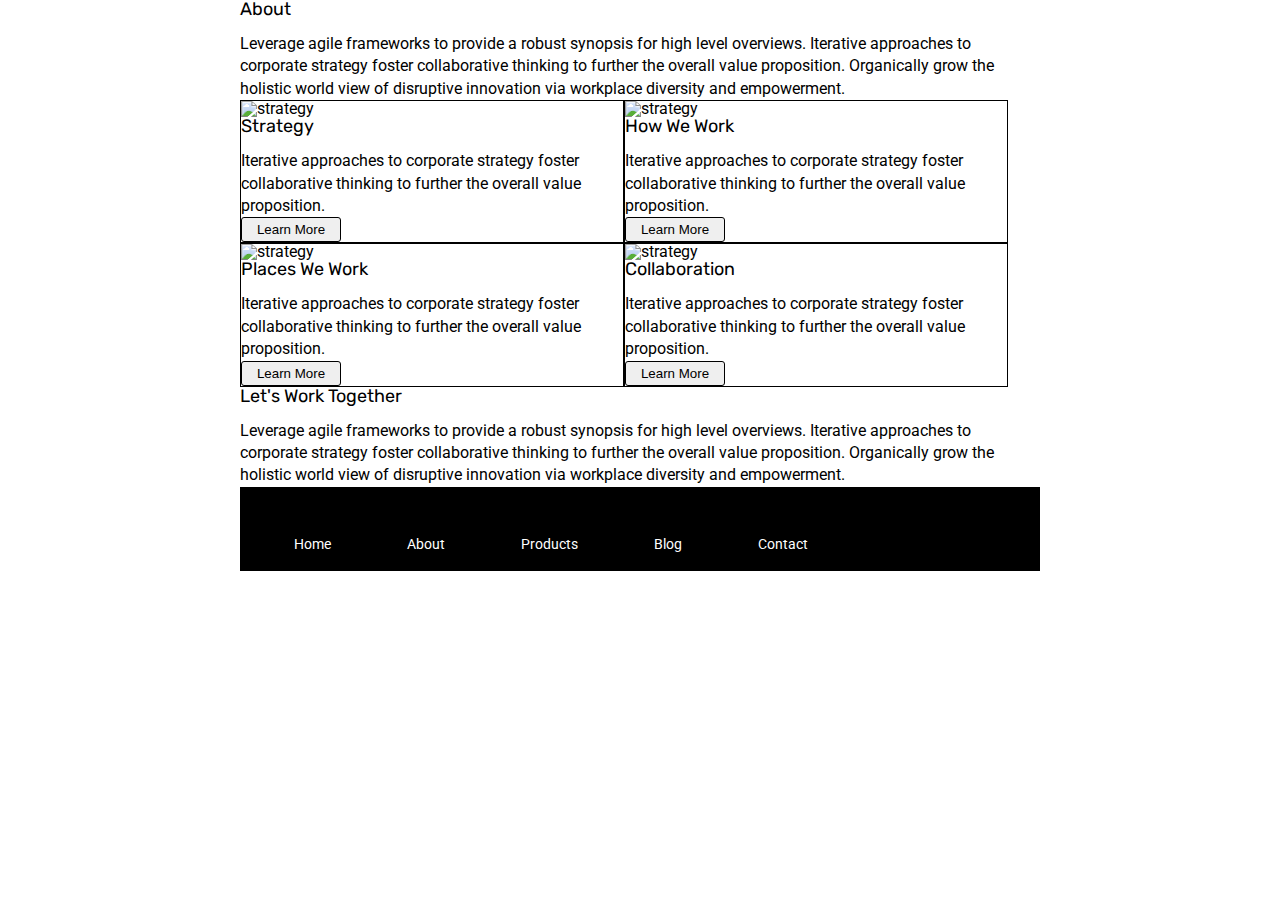
==== about.html @ b7ff1447 "Halfway through the finished About.html. CSS page updated for the About layout." ====
<!doctype html>

<html lang="en">
<head>
  <meta charset="utf-8">

  <title>Sprint Challenge - About</title>

  <link href="https://fonts.googleapis.com/css?family=Roboto|Rubik" rel="stylesheet">
  <link rel="stylesheet" href="css/index.css">

</head>

<body>
    <div class="container about-page">

    <h3>About</h3>

    <p>Leverage agile frameworks to provide a robust synopsis for high level overviews. Iterative approaches to corporate strategy foster collaborative thinking to further the overall value proposition. Organically grow the holistic world view of disruptive innovation via workplace diversity and empowerment.</p>

  <div>

    <div class="about-middle-content">

      <div class="about-content">
        <img src="img/about-plan.png" alt="strategy">

        <h3>Strategy</h3>

        <p>Iterative approaches to corporate strategy foster collaborative thinking to further the overall value proposition.</p>

        <button type="button">Learn More</button>
      </div>

      <div class="about-content">
        <img src="img/about-working.png" alt="strategy">

        <h3>How We Work</h3>

        <p>Iterative approaches to corporate strategy foster collaborative thinking to further the overall value proposition.</p>

        <button type="button">Learn More</button>
      </div>

    </div>

  <div class="about-middle-content">

      <div class="about-content">
        <img src="img/about-office.png" alt="strategy">

        <h3>Places We Work</h3>

        <p>Iterative approaches to corporate strategy foster collaborative thinking to further the overall value proposition.</p>

        <button type="button">Learn More</button>
      </div>

      <div class="about-content">
        <img src="img/about-meeting.png" alt="strategy">

        <h3>Collaboration</h3>

        <p>Iterative approaches to corporate strategy foster collaborative thinking to further the overall value proposition.</p>

        <button type="button">Learn More</button>
      </div>
    </div>
  </div>

    <h3>Let's Work Together</h3>

    <p>Leverage agile frameworks to provide a robust synopsis for high level overviews. Iterative approaches to corporate strategy foster collaborative thinking to further the overall value proposition. Organically grow the holistic world view of disruptive innovation via workplace diversity and empowerment.</p>

      <footer>
        <nav>
          <a href="index.html">Home</a>
          <a href="#">About</a>
          <a href="#">Products</a>
          <a href="#">Blog</a>
          <a href="#">Contact</a>
        </nav>
      </footer>
    </div><!-- container -->
</body>
</html>
---- css/index.css ----
/* http://meyerweb.com/eric/tools/css/reset/
   v2.0 | 20110126
   License: none (public domain)
*/

html, body, div, span, applet, object, iframe,
h1, h2, h3, h4, h5, h6, p, blockquote, pre,
a, abbr, acronym, address, big, cite, code,
del, dfn, em, img, ins, kbd, q, s, samp,
small, strike, strong, sub, sup, tt, var,
b, u, i, center,
dl, dt, dd, ol, ul, li,
fieldset, form, label, legend,
table, caption, tbody, tfoot, thead, tr, th, td,
article, aside, canvas, details, embed,
figure, figcaption, footer, header, hgroup,
menu, nav, output, ruby, section, summary,
time, mark, audio, video {
	margin: 0;
	padding: 0;
	border: 0;
	font-size: 100%;
	font: inherit;
	vertical-align: baseline;
}
/* HTML5 display-role reset for older browsers */
article, aside, details, figcaption, figure,
footer, header, hgroup, menu, nav, section {
	display: block;
}
body {
	line-height: 1;
}
ol, ul {
	list-style: none;
}
blockquote, q {
	quotes: none;
}
blockquote:before, blockquote:after,
q:before, q:after {
	content: '';
	content: none;
}
table {
	border-collapse: collapse;
	border-spacing: 0;
}

* {
    box-sizing: border-box;
}

html, body {
    height: 100%;
    font-family: 'Roboto', sans-serif;
}

h1, h2, h3, h4, h5 {
    font-size: 18px;
    margin-bottom: 15px;
    font-family: 'Rubik', sans-serif;
}

p {
    line-height: 1.4;
}

a {
	text-decoration: none;
	color: black;
	margin: 0 38px;
	padding-top: 30px;
}

.container {
    width: 800px;
    margin: 0 auto;
}

.top-content {
    display: flex;
    flex-wrap: wrap;
    justify-content: space-evenly;
    margin-bottom: 20px;
    border-bottom: 1px dashed black;
}

.full-navbar {
	display: flex;
	justify-content: space-between;
	margin-bottom: 40px;
	margin-top: 15px;
}

.nav-img {
		margin: 0px 0px;
}

.navbar {
	display: flex;
	justify-content: flex-end;
	width: 75%;
}

.highway-img {
	margin-bottom: 15px;
}

.top-content .text-container {
    width: 48%;
    padding: 0 1%;
    padding-bottom: 20px;
}

.middle-content {
    margin-bottom: 20px;
    border-bottom: 1px dashed black;
}

.middle-content h2 {
    padding: 0 2%;
    margin-bottom: 0;
}

.middle-content .boxes {
    display: flex;
    flex-wrap: wrap;
    justify-content: space-evenly;
}

.middle-content .boxes .box {
    width: 12.5%;
    height: 100px;
    background: black;
    margin: 20px 2.5%;
    color: white;
    display: flex;
    align-items: center;
    justify-content: center;
}

.bottom-content {
    display: flex;
    margin: 0 2% 20px;
    justify-content: space-around;
}

.bottom-content .text-container {
    padding-right: 4%;
}

.bottom-content .text-container:last-child {
    padding-right: 0;
}

footer {
    width: 100%;
    background: black;
}

footer nav {
    width: 60%;
    display: flex;
    justify-content: space-between;
    align-items: center;
    padding: 20px 2%;
    font-size: 14px;
}

footer nav a {
    color: white;
    text-decoration: none;
}

/** ABOUT PAGE STYLING **/

.about-content {
	border: 1px solid black;
	width: 48%;
}

.about-middle-content {
	display: flex;
}

button {
	border: 1px solid black;
	border-radius: 3px;
	height: 25px;
	width: 100px;
}
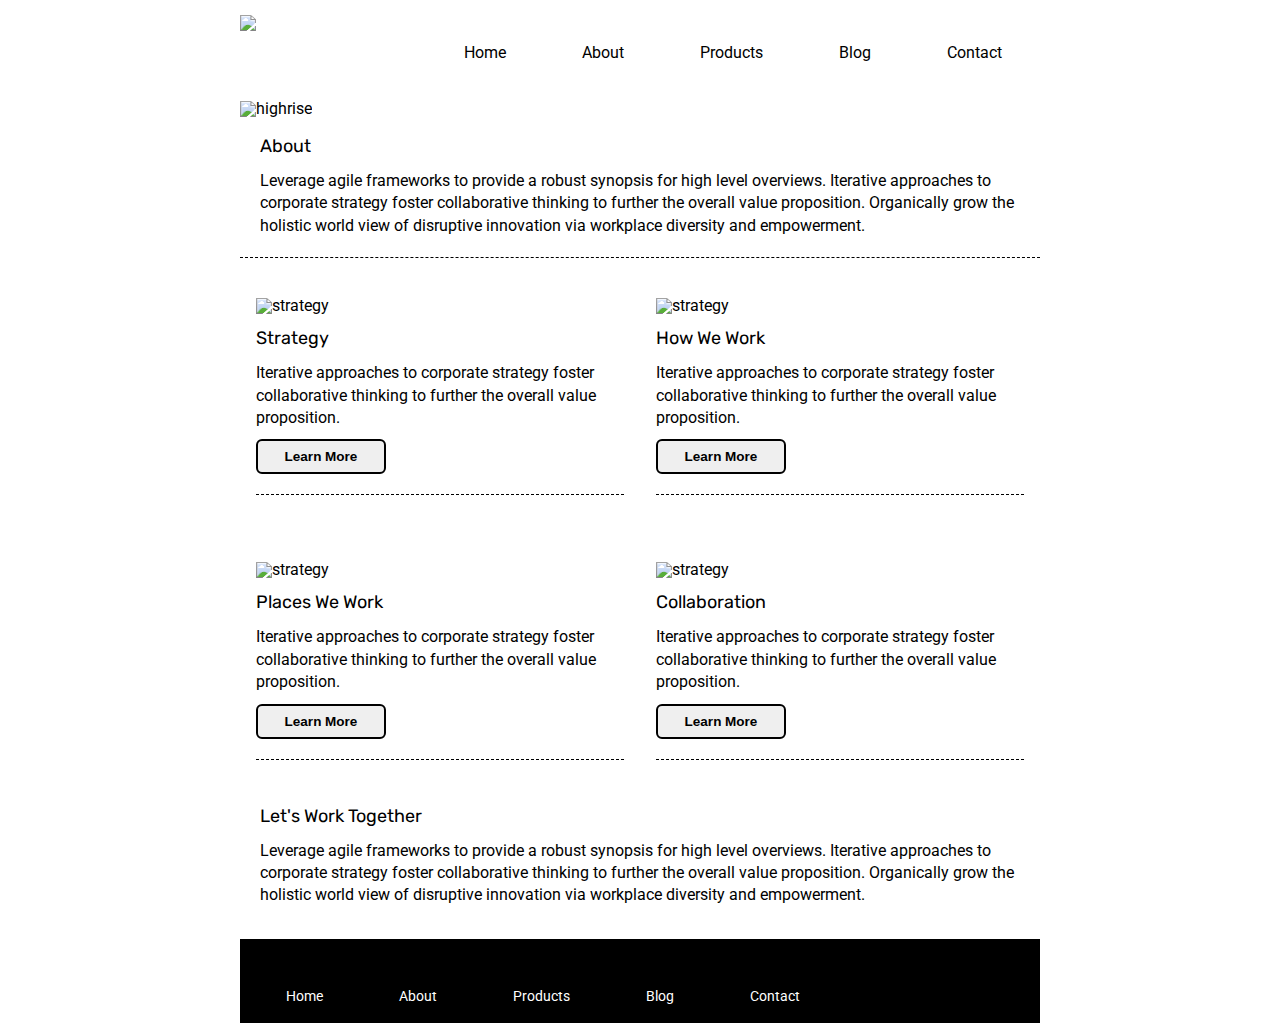
==== commit efad20b1: "Finished the CSS page and add About links to index.html. Updated the stylesheet too." ====
--- a/about.html
+++ b/about.html
@@ -14,16 +14,35 @@
 <body>
     <div class="container about-page">
 
-    <h3>About</h3>
+  <div class="about-top-section">
+      <div class="full-navbar">
+        <img class="nav-img" src="img/lambda-black.png">
 
-    <p>Leverage agile frameworks to provide a robust synopsis for high level overviews. Iterative approaches to corporate strategy foster collaborative thinking to further the overall value proposition. Organically grow the holistic world view of disruptive innovation via workplace diversity and empowerment.</p>
+        <nav class="navbar">
+          <a href="index.html">Home</a>
+          <a href="about.html">About</a>
+          <a href="#">Products</a>
+          <a href="#">Blog</a>
+          <a href="#">Contact</a>
+        </nav>
+      </div>
+
+      <img class="jumbo-img" src="img/jumbo-about.png" alt="highrise">
+
+    <div class="about-lead">
+      <h3>About</h3>
+
+      <p>Leverage agile frameworks to provide a robust synopsis for high level overviews. Iterative approaches to corporate strategy foster collaborative thinking to further the overall value proposition. Organically grow the holistic world view of disruptive innovation via workplace diversity and empowerment.</p>
+    </div>
+
+  </div>
 
   <div>
 
     <div class="about-middle-content">
 
       <div class="about-content">
-        <img src="img/about-plan.png" alt="strategy">
+        <img class="middle-img" src="img/about-plan.png" alt="strategy">
 
         <h3>Strategy</h3>
 
@@ -33,7 +52,7 @@
       </div>
 
       <div class="about-content">
-        <img src="img/about-working.png" alt="strategy">
+        <img class="middle-img" src="img/about-working.png" alt="strategy">
 
         <h3>How We Work</h3>
 
@@ -43,11 +62,12 @@
       </div>
 
     </div>
+    <br><br>
 
   <div class="about-middle-content">
 
       <div class="about-content">
-        <img src="img/about-office.png" alt="strategy">
+        <img class="middle-img" src="img/about-office.png" alt="strategy">
 
         <h3>Places We Work</h3>
 
@@ -57,7 +77,7 @@
       </div>
 
       <div class="about-content">
-        <img src="img/about-meeting.png" alt="strategy">
+        <img class="middle-img" src="img/about-meeting.png" alt="strategy">
 
         <h3>Collaboration</h3>
 
@@ -67,20 +87,26 @@
       </div>
     </div>
   </div>
+  <br><br>
 
+  <div class="work-together">
     <h3>Let's Work Together</h3>
 
     <p>Leverage agile frameworks to provide a robust synopsis for high level overviews. Iterative approaches to corporate strategy foster collaborative thinking to further the overall value proposition. Organically grow the holistic world view of disruptive innovation via workplace diversity and empowerment.</p>
+  </div>
+
+    <br><br>
 
       <footer>
-        <nav>
+        <nav class="bottom-nav">
           <a href="index.html">Home</a>
-          <a href="#">About</a>
+          <a href="about.html">About</a>
           <a href="#">Products</a>
           <a href="#">Blog</a>
           <a href="#">Contact</a>
         </nav>
       </footer>
+
     </div><!-- container -->
 </body>
 </html>
--- a/css/index.css
+++ b/css/index.css
@@ -164,7 +164,7 @@
     display: flex;
     justify-content: space-between;
     align-items: center;
-    padding: 20px 2%;
+    padding: 20px 1%;
     font-size: 14px;
 }
 
@@ -173,20 +173,52 @@
     text-decoration: none;
 }
 
+
 /** ABOUT PAGE STYLING **/
 
+button {
+	border: 2px solid black;
+	border-radius: 6px;
+	height: 35px;
+	width: 130px;
+	font-size: 13.5px;
+	font-weight: bold;
+	margin-top: 10px;
+}
+
 .about-content {
-	border: 1px solid black;
 	width: 48%;
-}
+	margin: 0 2%;
+	margin-bottom: 15px;
+	border-bottom: 1px dashed black;
+	display: flex;
+	flex-direction: column;
+	padding: 20px 0;
+}
+
+.about-top-section {
+	margin-bottom: 20px;
+	padding-bottom: 20px;
+	border-bottom: 1px dashed black;
+}
+
+.jumbo-img {
+	padding-bottom: 20px;
+}
+
+.about-lead {
+	padding: 0 20px;
+}
+
 
 .about-middle-content {
 	display: flex;
 }
 
-button {
-	border: 1px solid black;
-	border-radius: 3px;
-	height: 25px;
-	width: 100px;
-}
+.middle-img {
+	margin-bottom: 15px;
+}
+
+.work-together {
+	padding: 0 20px;
+}
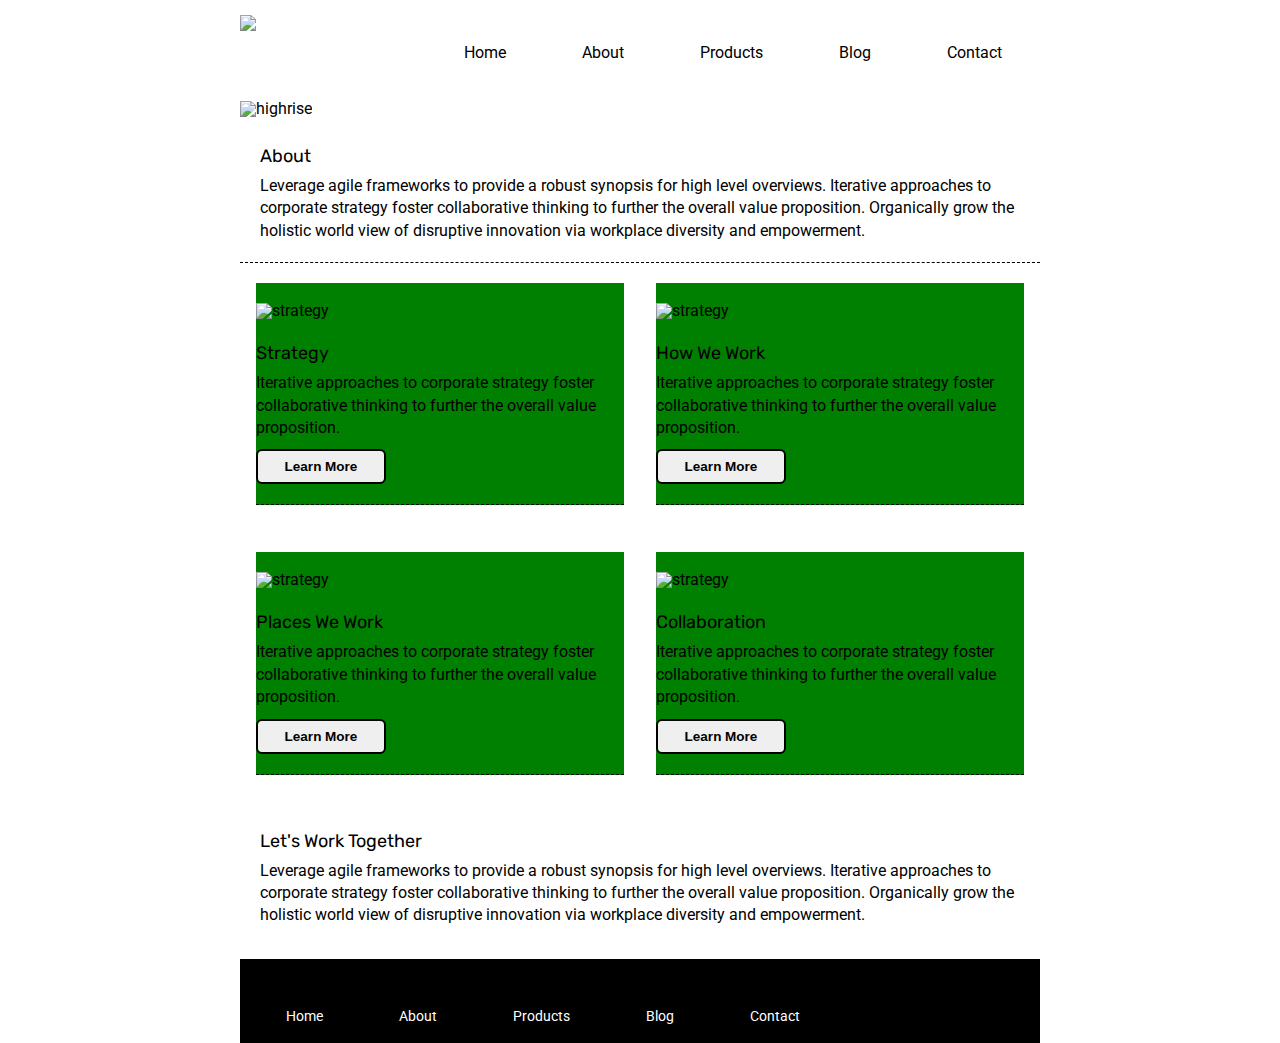
==== commit de786fc0: "Added a contact.html page and an image. Updated stylesheet. Added links to the Contact page in index" ====
--- a/about.html
+++ b/about.html
@@ -12,9 +12,9 @@
 </head>
 
 <body>
-    <div class="container about-page">
+  <div class="container about-page">
 
-  <div class="about-top-section">
+    <div class="about-top-section">
       <div class="full-navbar">
         <img class="nav-img" src="img/lambda-black.png">
 
@@ -23,19 +23,19 @@
           <a href="about.html">About</a>
           <a href="#">Products</a>
           <a href="#">Blog</a>
-          <a href="#">Contact</a>
+          <a href="contact.html">Contact</a>
         </nav>
       </div>
 
       <img class="jumbo-img" src="img/jumbo-about.png" alt="highrise">
 
-    <div class="about-lead">
-      <h3>About</h3>
+      <div class="about-lead">
+        <h3>About</h3>
 
-      <p>Leverage agile frameworks to provide a robust synopsis for high level overviews. Iterative approaches to corporate strategy foster collaborative thinking to further the overall value proposition. Organically grow the holistic world view of disruptive innovation via workplace diversity and empowerment.</p>
+        <p>Leverage agile frameworks to provide a robust synopsis for high level overviews. Iterative approaches to corporate strategy foster collaborative thinking to further the overall value proposition. Organically grow the holistic world view of disruptive innovation via workplace diversity and empowerment.</p>
+      </div>
+
     </div>
-
-  </div>
 
   <div>
 
@@ -62,31 +62,33 @@
       </div>
 
     </div>
+
     <br><br>
 
-  <div class="about-middle-content">
+    <div class="about-middle-content">
 
-      <div class="about-content">
-        <img class="middle-img" src="img/about-office.png" alt="strategy">
+        <div class="about-content">
+          <img class="middle-img" src="img/about-office.png" alt="strategy">
 
-        <h3>Places We Work</h3>
+          <h3>Places We Work</h3>
 
-        <p>Iterative approaches to corporate strategy foster collaborative thinking to further the overall value proposition.</p>
+          <p>Iterative approaches to corporate strategy foster collaborative thinking to further the overall value proposition.</p>
 
-        <button type="button">Learn More</button>
+          <button type="button">Learn More</button>
+        </div>
+
+        <div class="about-content">
+          <img class="middle-img" src="img/about-meeting.png" alt="strategy">
+
+          <h3>Collaboration</h3>
+
+          <p>Iterative approaches to corporate strategy foster collaborative thinking to further the overall value proposition.</p>
+
+          <button type="button">Learn More</button>
+        </div>
       </div>
+  </div>
 
-      <div class="about-content">
-        <img class="middle-img" src="img/about-meeting.png" alt="strategy">
-
-        <h3>Collaboration</h3>
-
-        <p>Iterative approaches to corporate strategy foster collaborative thinking to further the overall value proposition.</p>
-
-        <button type="button">Learn More</button>
-      </div>
-    </div>
-  </div>
   <br><br>
 
   <div class="work-together">
@@ -95,18 +97,18 @@
     <p>Leverage agile frameworks to provide a robust synopsis for high level overviews. Iterative approaches to corporate strategy foster collaborative thinking to further the overall value proposition. Organically grow the holistic world view of disruptive innovation via workplace diversity and empowerment.</p>
   </div>
 
-    <br><br>
+  <br><br>
 
-      <footer>
-        <nav class="bottom-nav">
-          <a href="index.html">Home</a>
-          <a href="about.html">About</a>
-          <a href="#">Products</a>
-          <a href="#">Blog</a>
-          <a href="#">Contact</a>
-        </nav>
-      </footer>
+    <footer>
+      <nav class="bottom-nav">
+        <a href="index.html">Home</a>
+        <a href="about.html">About</a>
+        <a href="#">Products</a>
+        <a href="#">Blog</a>
+        <a href="contact.html">Contact</a>
+      </nav>
+    </footer>
 
-    </div><!-- container -->
+  </div><!-- container -->
 </body>
 </html>
--- a/css/index.css
+++ b/css/index.css
@@ -62,6 +62,10 @@
     font-family: 'Rubik', sans-serif;
 }
 
+h3 {
+	margin: 10px 0;
+}
+
 p {
     line-height: 1.4;
 }
@@ -107,7 +111,7 @@
 	margin-bottom: 15px;
 }
 
-.top-content .text-container {
+.text-container {
     width: 48%;
     padding: 0 1%;
     padding-bottom: 20px;
@@ -132,12 +136,52 @@
 .middle-content .boxes .box {
     width: 12.5%;
     height: 100px;
-    background: black;
+/*    background: black; */
     margin: 20px 2.5%;
     color: white;
     display: flex;
     align-items: center;
     justify-content: center;
+}
+
+.teal {
+	background-color: teal;
+}
+
+.gold {
+	background-color: gold;
+}
+
+.cadetblue {
+	background-color: cadetblue;
+}
+
+.coral {
+	background-color: coral;
+}
+
+.crimson {
+	background-color: crimson;
+}
+
+.forestgreen {
+	background-color: forestgreen;
+}
+
+.darkorchid {
+	background-color: darkorchid;
+}
+
+.hotpink {
+	background-color: hotpink;
+}
+
+.indigo {
+	background-color: indigo;
+}
+
+.dodgerblue {
+	background-color: dodgerblue;
 }
 
 .bottom-content {
@@ -222,3 +266,54 @@
 .work-together {
 	padding: 0 20px;
 }
+
+/*** RESPONSIVE BREAKS ***/
+
+/*** COMMENT-- Noticing a problem here where the width for my .about-Content
+class isn't being noticed by my Chrome browser. With more time i'd figure out
+what's going wrong but for now, I just left a background-color green/red
+property so that it's clear when a user's on desktop vs. tablet/mobile. ***/
+
+/* TABLETS AND PHONES */
+@media only screen and (max-width:1024px) {
+	.text-container{
+		width: 800px !important;
+		background-color: red;
+	}
+
+	.box {
+		width: 800px !important;
+				background-color: red;
+	}
+	.about-content {
+		width: 800px !important;
+				background-color: red;
+	}
+}
+
+/* DESKTOP */
+@media only screen and (min-width: 1025px) {
+	.text-container{
+		background-color: green;
+	}
+
+	.box {
+				background-color: green;
+	}
+	.about-content {
+
+				background-color: green;
+	}
+}
+
+
+/*** CONTACT FORM ***/
+
+.form-field {
+	margin: 20px 0;
+}
+
+.contact-banner {
+	width: 800px;
+	height: 250px;
+}
